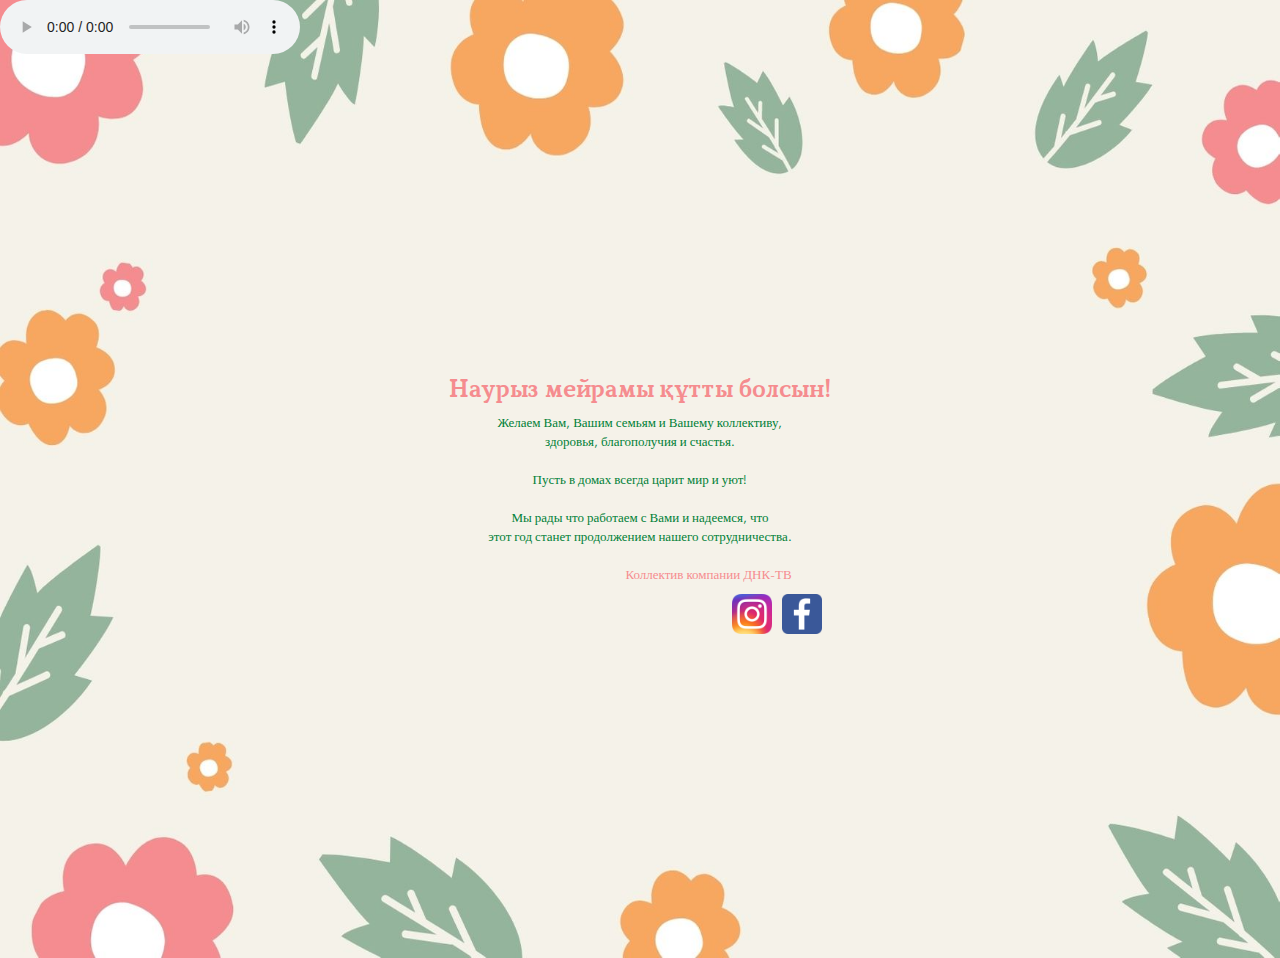
==== index.html @ cc7f0ecf "init" ====
<!DOCTYPE html>
<html lang="en">
<head>
  <meta charset="UTF-8">
  <meta http-equiv="X-UA-Compatible" content="IE=edge">
  <meta name="viewport" content="width=device-width, initial-scale=1.0">
  <link rel="stylesheet" href="./style/style.css">
  <title>Document</title>
</head>
<body>   
  <audio controls src="./sound/nauryz.mp3">
      Your browser does not support the
      <code>audio</code> element.
  </audio>

  <div class="container">
    <div class="content">
        <h1 class="content__header">Наурыз мейрамы құтты болсын!</h1>
        <div class="content__wish">
          <p> Желаем Вам, Вашим семьям и Вашему коллективу, </p>
          <p>здоровья, благополучия и счастья. </p>
          <br>
          <p>Пусть в домах всегда царит мир и уют!</p>
          <br>
          <p>Мы рады что работаем с Вами и надеемся, что </p>
          <p>этот год станет продолжением нашего сотрудничества.</p>
          <br> 
          <p class="content__wish-from">Коллектив компании ДНК-ТВ</p>
        </div>
        
        <div class="social">
          <div class="social__item">
            <a href="https://www.instagram.com/dnk_corp_kz/" target="_blank"><img src="./icons/insta.png" alt="Instagram"></a>
          </div>
          <div class="social__item">
            <a href="https://www.instagram.com/dnk_corp_kz/" target="_blank"><img src="./icons/fb.png" alt="Instagram"></a></div>
        </div>
    </div>
  </div>
</body>
</html>
---- style/style.css ----
@import 'fonts.css';
body, 
* {
  margin: 0;
}
body {
  background-image: url('../bg.jpg');
  background-repeat: no-repeat;
  background-size: 100% 100%;
}
.container {
  max-width: 1200px;
  height: 100vh;
  margin: 0 auto;
  display: flex;
  flex-direction: column;
  justify-content: center;
  align-items: center;
}
.content {
  display: flex;
  align-items: center;
  flex-direction: column;
}
.content__header {
  font-family: Marta, serif;
  font-size: 24px;
  color: rgb(245, 140, 143);
  margin-bottom: 10px;
}
.content__wish {
  font-family: 'Glacial Indifference';
  font-size: 13px;
  line-height: 19px;
  text-align: center;
  color: rgb(0, 128, 55)
}
.content__wish-from {
  text-align: right;
  color: rgb(245, 140, 143);
}
.social {
  display: flex;
  align-self: flex-end;
  margin-top: 10px;
}
.social__item img{
  width: 40px;
  height: 40px;
}
.social__item img:first-child {
  margin-right: 10px;
}

@media screen and (max-width:510px) {
  body {
    background-image: url('../bg-mobile.png');
  }
  .content__header {
    width: 250px;
    text-align: center;
  }
}
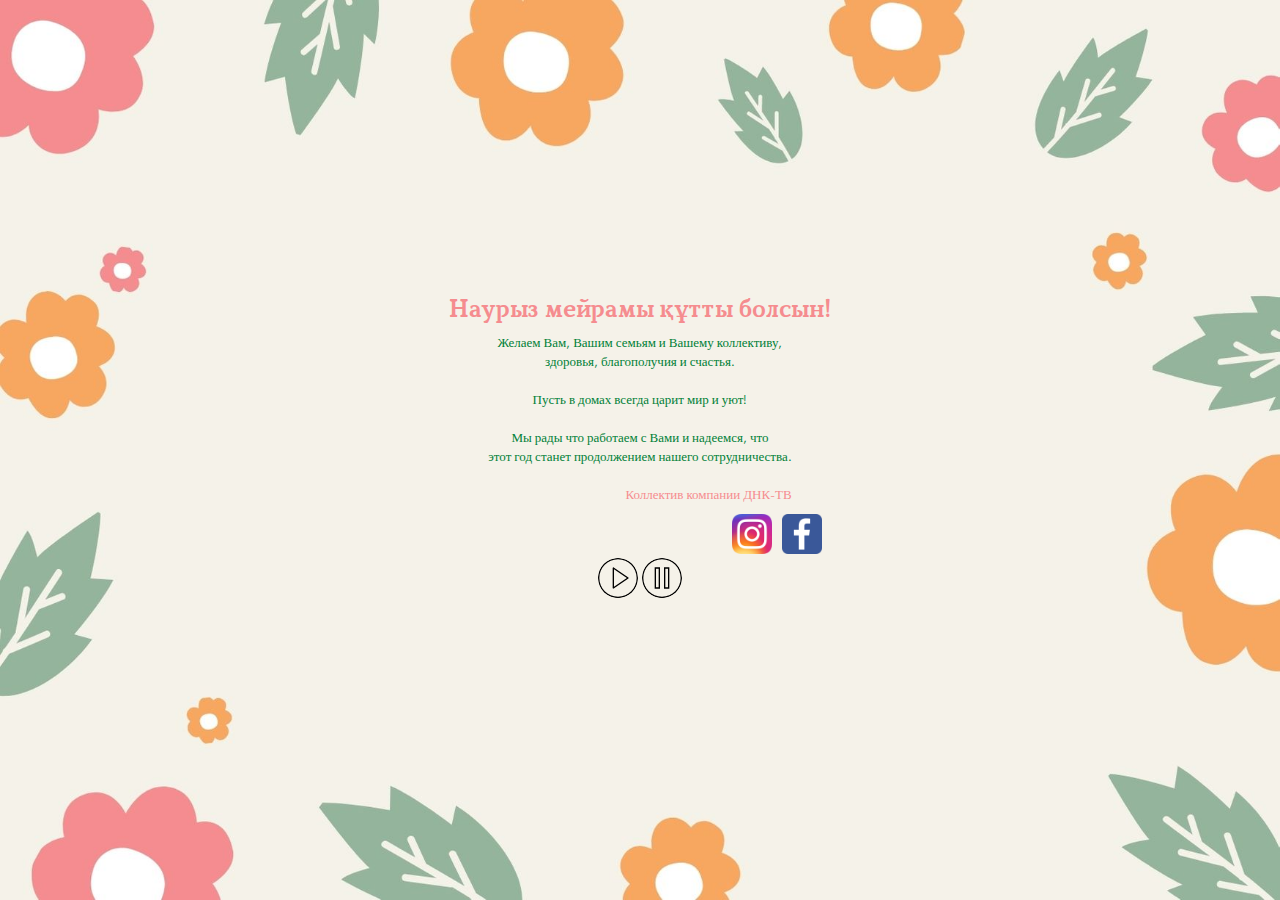
==== commit d50f5406: "Play/pause buttons" ====
--- a/index.html
+++ b/index.html
@@ -9,10 +9,6 @@
   <title>Document</title>
 </head>
 <body>   
-  <audio controls src="./sound/nauryz.mp3">
-      Your browser does not support the
-      <code>audio</code> element.
-  </audio>
 
   <div class="container">
     <div class="content">
@@ -36,7 +32,18 @@
           <div class="social__item">
             <a href="https://www.instagram.com/dnk_corp_kz/" target="_blank"><img src="./icons/fb.png" alt="Instagram"></a></div>
         </div>
+
+        <div class="audio">
+          <audio id="audio" src="./sound/nauryz.mp3" loop>
+              Your browser does not support the
+              <code>audio</code> element.
+          </audio>
+          <button class="play-pause" id="play" type="button"></button>
+          <button class="play-pause" id="pause" type="button"></button>
+        </div>
     </div>
   </div>
+
+  <script src="./scripts/audio.js"></script>
 </body>
 </html>--- a/style/style.css
+++ b/style/style.css
@@ -44,12 +44,31 @@
   align-self: flex-end;
   margin-top: 10px;
 }
-.social__item img{
+.social__item img {
   width: 40px;
   height: 40px;
 }
 .social__item img:first-child {
   margin-right: 10px;
+}
+
+.play-pause {
+  width: 40px;
+  height: 40px;
+  border: none;
+  outline: none;
+  cursor: pointer;
+  background-color: transparent;
+  border-radius: 50%;
+}
+.play-pause:hover {
+  background-color: rgb(245, 140, 143);
+}
+#play {
+  background-image:url('../icons/play.svg');
+}
+#pause {
+  background-image:url('../icons/pause.svg');
 }
 
 @media screen and (max-width:510px) {
